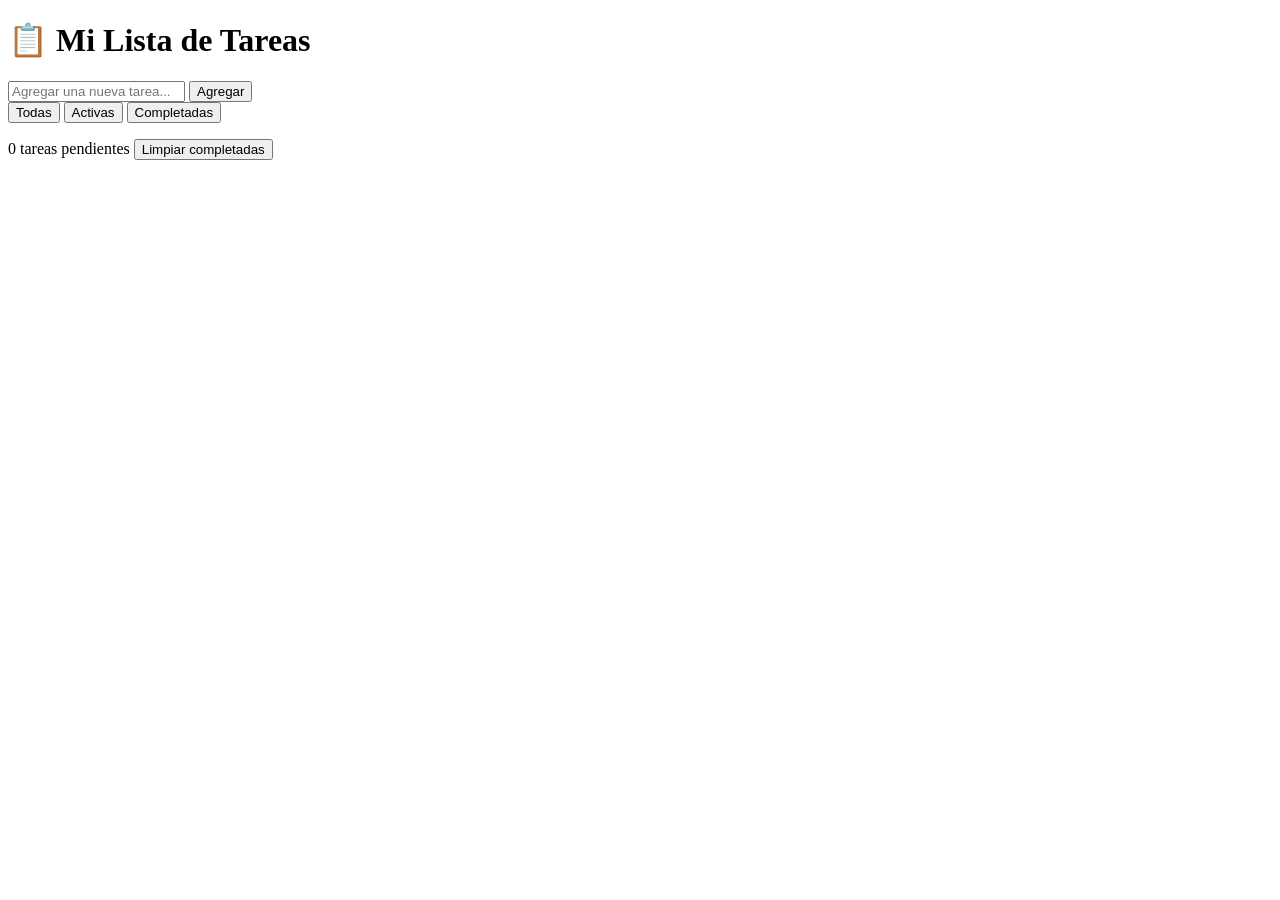
==== index.html @ 69b66ddd "Add todo list application - index.html" ====
<!DOCTYPE html>
<html lang="es">
<head>
    <meta charset="UTF-8">
    <meta name="viewport" content="width=device-width, initial-scale=1.0">
    <title>Aplicación de Lista de Tareas</title>
    <link rel="stylesheet" href="styles.css">
</head>
<body>
    <div class="container">
        <div class="todo-app">
            <h1>📋 Mi Lista de Tareas</h1>
            
            <div class="input-container">
                <input 
                    type="text" 
                    id="taskInput" 
                    class="task-input" 
                    placeholder="Agregar una nueva tarea..."
                    autocomplete="off"
                >
                <button id="addBtn" class="add-btn">Agregar</button>
            </div>

            <div class="filters">
                <button class="filter-btn active" data-filter="all">Todas</button>
                <button class="filter-btn" data-filter="active">Activas</button>
                <button class="filter-btn" data-filter="completed">Completadas</button>
            </div>

            <ul id="taskList" class="task-list"></ul>

            <div class="stats">
                <span id="taskCount">0 tareas pendientes</span>
                <button id="clearBtn" class="clear-btn">Limpiar completadas</button>
            </div>
        </div>
    </div>

    <script src="script.js"></script>
</body>
</html>
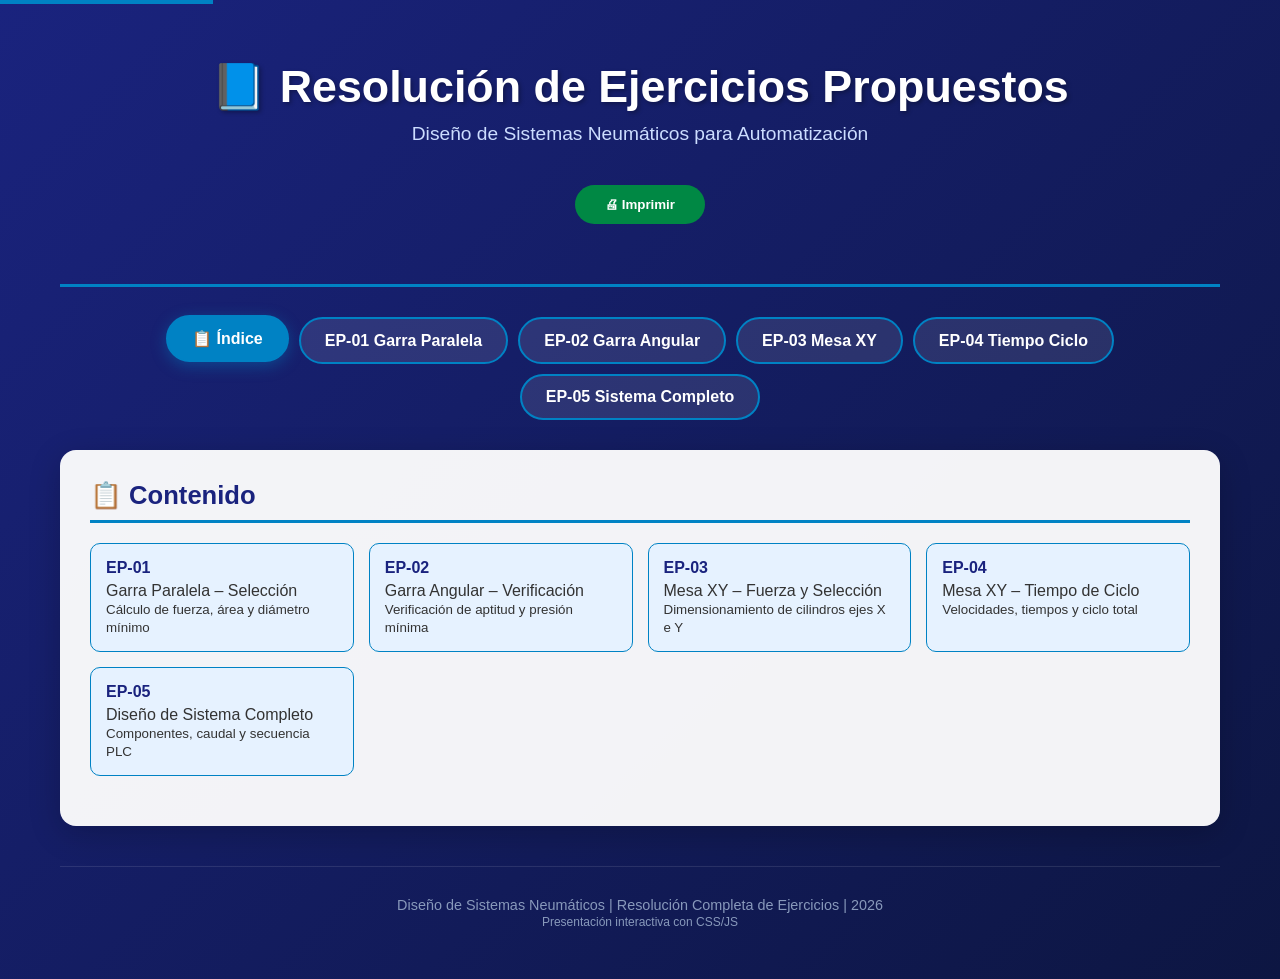
==== commit 8b493191: "Update index.html with Resolucion_Ejercicios_Neumaticos content" ====
--- a/index.html
+++ b/index.html
@@ -1,42 +1,516 @@
 <!DOCTYPE html>
 <html lang="es">
 <head>
-    <meta charset="UTF-8">
-    <meta name="viewport" content="width=device-width, initial-scale=1.0">
-    <title>Aplicación de Lista de Tareas</title>
-    <link rel="stylesheet" href="styles.css">
+<meta charset="UTF-8">
+<meta name="viewport" content="width=device-width, initial-scale=1.0">
+<title>Resolución Ejercicios Neumáticos - Presentación Interactiva</title>
+<style>
+:root {
+  --dark-blue: #1a237e;
+  --accent-blue: #0082c4;
+  --light-blue: #e6f2ff;
+  --green: #008844;
+  --orange: #e65c00;
+  --white: #ffffff;
+  --dark-gray: #333333;
+}
+* { margin: 0; padding: 0; box-sizing: border-box; }
+body {
+  font-family: 'Segoe UI', Tahoma, Geneva, Verdana, sans-serif;
+  background: linear-gradient(135deg, var(--dark-blue) 0%, #0d1642 100%);
+  min-height: 100vh;
+  color: var(--white);
+  overflow-x: hidden;
+}
+.container {
+  max-width: 1200px;
+  margin: 0 auto;
+  padding: 20px;
+}
+.header {
+  text-align: center;
+  padding: 40px 20px;
+  border-bottom: 3px solid var(--accent-blue);
+  margin-bottom: 30px;
+}
+.header h1 {
+  font-size: 2.8rem;
+  font-weight: 700;
+  text-shadow: 2px 2px 4px rgba(0,0,0,0.3);
+}
+.header p {
+  font-size: 1.2rem;
+  color: #ccddff;
+  margin-top: 10px;
+}
+.nav-tabs {
+  display: flex;
+  justify-content: center;
+  gap: 10px;
+  margin-bottom: 30px;
+  flex-wrap: wrap;
+}
+.nav-tab {
+  background: rgba(255,255,255,0.1);
+  border: 2px solid var(--accent-blue);
+  color: var(--white);
+  padding: 12px 24px;
+  border-radius: 30px;
+  cursor: pointer;
+  transition: all 0.3s ease;
+  font-size: 1rem;
+  font-weight: 600;
+}
+.nav-tab:hover, .nav-tab.active {
+  background: var(--accent-blue);
+  transform: translateY(-2px);
+  box-shadow: 0 4px 15px rgba(0,130,196,0.4);
+}
+.slide-content {
+  display: none;
+  animation: fadeIn 0.5s ease;
+}
+.slide-content.active {
+  display: block;
+}
+@keyframes fadeIn {
+  from { opacity: 0; transform: translateY(20px); }
+  to { opacity: 1; transform: translateY(0); }
+}
+.card {
+  background: rgba(255,255,255,0.95);
+  border-radius: 16px;
+  padding: 30px;
+  margin-bottom: 20px;
+  box-shadow: 0 8px 32px rgba(0,0,0,0.2);
+  color: var(--dark-gray);
+}
+.card-title {
+  color: var(--dark-blue);
+  font-size: 1.6rem;
+  font-weight: 700;
+  margin-bottom: 20px;
+  padding-bottom: 10px;
+  border-bottom: 3px solid var(--accent-blue);
+}
+.formula-box {
+  background: var(--light-blue);
+  border-left: 4px solid var(--accent-blue);
+  padding: 15px 20px;
+  margin: 15px 0;
+  border-radius: 8px;
+  font-family: 'Courier New', monospace;
+  font-size: 1.1rem;
+  color: var(--dark-blue);
+}
+.result-box {
+  background: #e8f5e9;
+  border-left: 4px solid var(--green);
+  padding: 15px 20px;
+  margin: 15px 0;
+  border-radius: 8px;
+  font-weight: 700;
+  color: var(--green);
+  font-size: 1.1rem;
+}
+.conclusion-box {
+  background: #fff3e0;
+  border-left: 4px solid var(--orange);
+  padding: 15px 20px;
+  margin: 15px 0;
+  border-radius: 8px;
+  font-weight: 700;
+  color: var(--orange);
+  font-size: 1.1rem;
+}
+.data-grid {
+  display: grid;
+  grid-template-columns: repeat(auto-fit, minmax(250px, 1fr));
+  gap: 15px;
+  margin: 20px 0;
+}
+.data-item {
+  background: var(--light-blue);
+  padding: 15px;
+  border-radius: 10px;
+  border: 1px solid var(--accent-blue);
+}
+.data-item strong {
+  color: var(--dark-blue);
+  display: block;
+  margin-bottom: 5px;
+}
+table {
+  width: 100%;
+  border-collapse: collapse;
+  margin: 20px 0;
+  font-size: 0.95rem;
+}
+th {
+  background: var(--dark-blue);
+  color: var(--white);
+  padding: 12px;
+  text-align: left;
+}
+td {
+  padding: 12px;
+  border-bottom: 1px solid #ddd;
+}
+tr:nth-child(even) {
+  background: var(--light-blue);
+}
+.step-number {
+  display: inline-block;
+  width: 32px;
+  height: 32px;
+  background: var(--accent-blue);
+  color: white;
+  border-radius: 50%;
+  text-align: center;
+  line-height: 32px;
+  font-weight: 700;
+  margin-right: 10px;
+}
+.footer {
+  text-align: center;
+  padding: 30px;
+  color: #8899bb;
+  font-size: 0.9rem;
+  border-top: 1px solid rgba(255,255,255,0.1);
+  margin-top: 40px;
+}
+.progress-bar {
+  position: fixed;
+  top: 0;
+  left: 0;
+  height: 4px;
+  background: var(--accent-blue);
+  transition: width 0.3s ease;
+  z-index: 1000;
+}
+.btn-download {
+  display: inline-block;
+  background: var(--green);
+  color: white;
+  padding: 12px 30px;
+  border-radius: 30px;
+  text-decoration: none;
+  font-weight: 600;
+  margin: 20px 10px;
+  transition: all 0.3s ease;
+  border: none;
+  cursor: pointer;
+}
+.btn-download:hover {
+  transform: translateY(-2px);
+  box-shadow: 0 4px 15px rgba(0,136,68,0.4);
+}
+.check-icon {
+  color: var(--green);
+  font-size: 1.3rem;
+}
+</style>
 </head>
 <body>
-    <div class="container">
-        <div class="todo-app">
-            <h1>📋 Mi Lista de Tareas</h1>
-            
-            <div class="input-container">
-                <input 
-                    type="text" 
-                    id="taskInput" 
-                    class="task-input" 
-                    placeholder="Agregar una nueva tarea..."
-                    autocomplete="off"
-                >
-                <button id="addBtn" class="add-btn">Agregar</button>
-            </div>
-
-            <div class="filters">
-                <button class="filter-btn active" data-filter="all">Todas</button>
-                <button class="filter-btn" data-filter="active">Activas</button>
-                <button class="filter-btn" data-filter="completed">Completadas</button>
-            </div>
-
-            <ul id="taskList" class="task-list"></ul>
-
-            <div class="stats">
-                <span id="taskCount">0 tareas pendientes</span>
-                <button id="clearBtn" class="clear-btn">Limpiar completadas</button>
-            </div>
+<div class="progress-bar" id="progressBar"></div>
+<div class="container">
+  <div class="header">
+    <h1>📘 Resolución de Ejercicios Propuestos</h1>
+    <p>Diseño de Sistemas Neumáticos para Automatización</p>
+    <div style="margin-top:20px;">
+      <button class="btn-download" onclick="printPresentation()">🖨 Imprimir</button>
+    </div>
+  </div>
+
+  <div class="nav-tabs">
+    <button class="nav-tab active" onclick="showSlide(0)">📋 Índice</button>
+    <button class="nav-tab" onclick="showSlide(1)">EP-01 Garra Paralela</button>
+    <button class="nav-tab" onclick="showSlide(2)">EP-02 Garra Angular</button>
+    <button class="nav-tab" onclick="showSlide(3)">EP-03 Mesa XY</button>
+    <button class="nav-tab" onclick="showSlide(4)">EP-04 Tiempo Ciclo</button>
+    <button class="nav-tab" onclick="showSlide(5)">EP-05 Sistema Completo</button>
+  </div>
+
+  <!-- SLIDE 0: INDICE -->
+  <div class="slide-content active" id="slide-0">
+    <div class="card">
+      <div class="card-title">📋 Contenido</div>
+      <div class="data-grid">
+        <div class="data-item">
+          <strong>EP-01</strong>
+          Garra Paralela – Selección<br>
+          <small>Cálculo de fuerza, área y diámetro mínimo</small>
         </div>
-    </div>
-
-    <script src="script.js"></script>
+        <div class="data-item">
+          <strong>EP-02</strong>
+          Garra Angular – Verificación<br>
+          <small>Verificación de aptitud y presión mínima</small>
+        </div>
+        <div class="data-item">
+          <strong>EP-03</strong>
+          Mesa XY – Fuerza y Selección<br>
+          <small>Dimensionamiento de cilindros ejes X e Y</small>
+        </div>
+        <div class="data-item">
+          <strong>EP-04</strong>
+          Mesa XY – Tiempo de Ciclo<br>
+          <small>Velocidades, tiempos y ciclo total</small>
+        </div>
+        <div class="data-item">
+          <strong>EP-05</strong>
+          Diseño de Sistema Completo<br>
+          <small>Componentes, caudal y secuencia PLC</small>
+        </div>
+      </div>
+    </div>
+  </div>
+
+  <!-- SLIDE 1: EP-01 -->
+  <div class="slide-content" id="slide-1">
+    <div class="card">
+      <div class="card-title">🔷 EP-01: Garra Paralela – Selección</div>
+      <div class="data-grid">
+        <div class="data-item"><strong>Masa</strong>m = 0.5 kg (vidrio)</div>
+        <div class="data-item"><strong>Aceleración</strong>a = 3 m/s²</div>
+        <div class="data-item"><strong>Presión</strong>P = 5.5 bar = 550,000 Pa</div>
+        <div class="data-item"><strong>Factor Seg.</strong>FS = 2.0</div>
+        <div class="data-item"><strong>Rendimiento</strong>η = 0.82</div>
+      </div>
+      <h3 style="color:var(--dark-blue);margin-top:20px;">(a) Fuerza Mínima Requerida</h3>
+      <div class="formula-box">F<sub>req</sub> = FS · m · (g + a) = 2.0 × 0.5 × (9.81 + 3) = 12.81 N</div>
+      <div class="result-box">✓ F<sub>req</sub> = 12.81 N</div>
+
+      <h3 style="color:var(--dark-blue);margin-top:20px;">(b) Área Mínima del Pistón</h3>
+      <div class="formula-box">A<sub>min</sub> = F<sub>req</sub> / (P · η) = 12.81 / (550,000 × 0.82) = 2.84 × 10⁻⁵ m² = 28.4 mm²</div>
+      <div class="result-box">✓ A<sub>min</sub> = 28.4 mm²</div>
+
+      <h3 style="color:var(--dark-blue);margin-top:20px;">(c) Diámetro Mínimo</h3>
+      <div class="formula-box">D<sub>min</sub> = √(4 · A<sub>min</sub> / π) = √(4 × 2.84×10⁻⁵ / 3.1416) = 0.00601 m = 6.01 mm</div>
+      <div class="result-box">✓ D<sub>min</sub> = 6.01 mm</div>
+      <div class="conclusion-box">📌 Selección comercial: cilindro Ø8 mm, Ø10 mm o Ø12 mm</div>
+    </div>
+  </div>
+
+  <!-- SLIDE 2: EP-02 -->
+  <div class="slide-content" id="slide-2">
+    <div class="card">
+      <div class="card-title">🔷 EP-02: Garra Angular – Verificación</div>
+      <div class="data-grid">
+        <div class="data-item"><strong>Diámetro</strong>D = 25 mm</div>
+        <div class="data-item"><strong>Presión</strong>P = 4 bar = 400,000 Pa</div>
+        <div class="data-item"><strong>Rendimiento</strong>η = 0.78</div>
+        <div class="data-item"><strong>Coef. Trans.</strong>K = 0.65</div>
+        <div class="data-item"><strong>Masa</strong>m = 2 kg</div>
+        <div class="data-item"><strong>Aceleración</strong>a = 5 m/s²</div>
+      </div>
+      <h3 style="color:var(--dark-blue);margin-top:20px;">Paso 1: Fuerza Teórica</h3>
+      <div class="formula-box">F<sub>teo</sub> = P · (π/4) · D² = 400,000 × 0.7854 × 0.000625 = 196.35 N</div>
+      <div class="result-box">✓ F<sub>teo</sub> = 196.35 N</div>
+
+      <h3 style="color:var(--dark-blue);margin-top:20px;">Paso 2: Fuerza Real en Mordaza</h3>
+      <div class="formula-box">F<sub>suj</sub> = F<sub>teo</sub> × η × K = 196.35 × 0.78 × 0.65 = 99.55 N</div>
+      <div class="result-box">✓ F<sub>suj</sub> = 99.55 N</div>
+
+      <h3 style="color:var(--dark-blue);margin-top:20px;">Paso 3: Fuerza Requerida</h3>
+      <div class="formula-box">F<sub>req</sub> = FS · m · (g + a) = 2.0 × 2 × (9.81 + 5) = 59.24 N</div>
+      <div class="result-box">✓ F<sub>req</sub> = 59.24 N</div>
+
+      <h3 style="color:var(--dark-blue);margin-top:20px;">Paso 4: Verificación</h3>
+      <div class="formula-box">F<sub>suj</sub> = 99.55 N ≥ F<sub>req</sub> = 59.24 N</div>
+      <div class="result-box">✅ SÍ ES APTA — La garra cumple con el requerimiento</div>
+      <div class="formula-box">FS<sub>real</sub> = 99.55 / 59.24 = 1.68 | P<sub>min</sub> = 2.38 bar</div>
+    </div>
+  </div>
+
+  <!-- SLIDE 3: EP-03 -->
+  <div class="slide-content" id="slide-3">
+    <div class="card">
+      <div class="card-title">🔷 EP-03: Mesa XY – Fuerza y Selección</div>
+      <div class="data-grid">
+        <div class="data-item"><strong>Presión</strong>P = 6 bar = 600,000 Pa</div>
+        <div class="data-item"><strong>Rendimiento</strong>η = 0.90</div>
+        <div class="data-item"><strong>FS</strong>2.0</div>
+        <div class="data-item"><strong>Masa</strong>8 kg (cada eje)</div>
+        <div class="data-item"><strong>Aceleración</strong>1.5 m/s²</div>
+      </div>
+      <h3 style="color:var(--dark-blue);margin-top:20px;">Eje X</h3>
+      <div class="formula-box">F<sub>reqX</sub> = 2.0 × 8 × (9.81 + 1.5) = 180.96 N</div>
+      <div class="formula-box">A<sub>minX</sub> = 180.96 / 540,000 = 335 mm² | D<sub>minX</sub> = 20.65 mm</div>
+      <div class="result-box">✓ F<sub>realX</sub> (Ø25mm) = 265.1 N > 180.96 N → CUMPLE</div>
+
+      <h3 style="color:var(--dark-blue);margin-top:20px;">Eje Y</h3>
+      <div class="formula-box">F<sub>reqY</sub> = 180.96 N | D<sub>minY</sub> = 20.65 mm</div>
+      <div class="result-box">✓ F<sub>realY</sub> (Ø25mm) = 265.1 N</div>
+
+      <table>
+        <tr><th>Eje</th><th>D mínimo</th><th>D elegido</th><th>F real</th></tr>
+        <tr><td>X</td><td>20.65 mm</td><td>25 mm</td><td>265.1 N</td></tr>
+        <tr><td>Y</td><td>20.65 mm</td><td>25 mm</td><td>265.1 N</td></tr>
+      </table>
+    </div>
+  </div>
+
+  <!-- SLIDE 4: EP-04 -->
+  <div class="slide-content" id="slide-4">
+    <div class="card">
+      <div class="card-title">🔷 EP-04: Mesa XY – Tiempo de Ciclo</div>
+      <div class="data-grid">
+        <div class="data-item"><strong>Q<sub>X</sub></strong>20 L/min = 3.333×10⁻⁴ m³/s</div>
+        <div class="data-item"><strong>Q<sub>Y</sub></strong>12 L/min = 2.0×10⁻⁴ m³/s</div>
+        <div class="data-item"><strong>D<sub>X</sub></strong>50 mm</div>
+        <div class="data-item"><strong>D<sub>Y</sub></strong>40 mm</div>
+        <div class="data-item"><strong>Carrera X</strong>400 mm</div>
+        <div class="data-item"><strong>Carrera Y</strong>200 mm</div>
+      </div>
+      <h3 style="color:var(--dark-blue);margin-top:20px;">(a) Velocidades</h3>
+      <div class="formula-box">v<sub>X</sub> = Q<sub>X</sub>/A<sub>X</sub> = 3.333×10⁻⁴ / 1.9635��10⁻³ = 0.170 m/s</div>
+      <div class="formula-box">v<sub>Y</sub> = Q<sub>Y</sub>/A<sub>Y</sub> = 2.0×10⁻⁴ / 1.2566×10⁻³ = 0.159 m/s</div>
+      <div class="result-box">✓ v<sub>X</sub> = 0.170 m/s | v<sub>Y</sub> = 0.159 m/s</div>
+
+      <h3 style="color:var(--dark-blue);margin-top:20px;">(b) Tiempos de Desplazamiento</h3>
+      <div class="formula-box">t<sub>X</sub> = 0.4/0.170 + 0.02 = 2.373 s | t<sub>Y</sub> = 0.2/0.159 + 0.02 = 1.278 s</div>
+      <div class="result-box">✓ t<sub>X</sub> = 2.373 s | t<sub>Y</sub> = 1.278 s</div>
+
+      <h3 style="color:var(--dark-blue);margin-top:20px;">(c) Tiempo Total de Ciclo</h3>
+      <div class="formula-box">T<sub>ciclo</sub> = t<sub>X</sub> + t<sub>Y</sub> + t<sub>Y</sub> = 2.373 + 1.278 + 1.278 = 4.929 s</div>
+      <div class="result-box">✓ T<sub>ciclo</sub> = 4.93 s (ciclo parcial: X+ → Y+ → Y-)</div>
+      <div class="formula-box">T<sub>total</sub> (incluyendo X-) = 2.373 + 1.278 + 1.278 + 2.373 = 7.302 s</div>
+      <div class="conclusion-box">📌 Ciclo completo (ida y vuelta): T<sub>total</sub> = 7.30 s</div>
+    </div>
+  </div>
+
+  <!-- SLIDE 5: EP-05 -->
+  <div class="slide-content" id="slide-5">
+    <div class="card">
+      <div class="card-title">🔷 EP-05: Diseño de Sistema Completo</div>
+      <h3 style="color:var(--dark-blue);">Requisitos</h3>
+      <div class="data-grid">
+        <div class="data-item"><strong>Garra</strong>Para piezas de 1.5 kg</div>
+        <div class="data-item"><strong>Mesa XY</strong>Carrera X=250mm, Y=150mm</div>
+        <div class="data-item"><strong>Velocidad</strong>0.4 m/s</div>
+      </div>
+
+      <h3 style="color:var(--dark-blue);margin-top:20px;">Paso 1: Garra</h3>
+      <div class="formula-box">F<sub>req</sub> = 38.43 N | A<sub>min</sub> = 75.4 mm² | D<sub>min</sub> = 9.8 mm</div>
+      <div class="conclusion-box">📌 Selección: Garra Ø12-16 mm</div>
+
+      <h3 style="color:var(--dark-blue);margin-top:20px;">Paso 2: Cilindros XY</h3>
+      <div class="formula-box">F<sub>req</sub> = 33.93 N | D<sub>min</sub> = 9.2 mm</div>
+      <div class="conclusion-box">📌 Selección: Cilindros Ø16 mm, carreras 250mm/150mm</div>
+
+      <h3 style="color:var(--dark-blue);margin-top:20px;">Paso 3: Caudal</h3>
+      <div class="formula-box">Q = v × A = 0.4 × 1.13×10⁻⁴ = 4.52×10⁻⁵ m³/s = 2.71 L/min</div>
+      <div class="result-box">✓ Q = 2.71 L/min por cilindro</div>
+    </div>
+
+    <div class="card">
+      <div class="card-title">📋 Lista de Componentes</div>
+      <table>
+        <tr><th>Componente</th><th>Especificación</th><th>Cant.</th></tr>
+        <tr><td>Compresor</td><td>8 bar, 50 L/min, tanque 30 L</td><td>1</td></tr>
+        <tr><td>Unidad FRL</td><td>Filtro 5µm, Regulador 0-8 bar, Lubricador</td><td>1</td></tr>
+        <tr><td>Válvula aislamiento</td><td>Corte manual con candado (LOTO)</td><td>1</td></tr>
+        <tr><td>Válvula garra</td><td>5/2 biestable, falla segura cerrada, 24VDC</td><td>1</td></tr>
+        <tr><td>Válvula eje X</td><td>5/2 monoestable, 24VDC, t<20ms</td><td>1</td></tr>
+        <tr><td>Válvula eje Y</td><td>5/2 monoestable, 24VDC</td><td>1</td></tr>
+        <tr><td>Reguladores caudal</td><td>Meter-Out ajustable 0-30 L/min</td><td>4</td></tr>
+        <tr><td>Cilindro X</td><td>ISO 6432, Ø16mm, carrera 250mm, DE</td><td>1</td></tr>
+        <tr><td>Cilindro Y</td><td>ISO 6432, Ø16mm, carrera 150mm, DE</td><td>1</td></tr>
+        <tr><td>Garra paralela</td><td>Ø16mm, carrera mordaza 10-20mm</td><td>1</td></tr>
+        <tr><td>Sensores magnéticos</td><td>PNP, 24VDC, finales de carrera</td><td>6</td></tr>
+        <tr><td>Presostato</td><td>Ajustable 1-8 bar, salida digital</td><td>1</td></tr>
+        <tr><td>PLC</td><td>8 ED, 6 SD, 24VDC</td><td>1</td></tr>
+        <tr><td>Silenciadores</td><td>Para puertos escape 3 y 5</td><td>3</td></tr>
+        <tr><td>Tubería</td><td>Poliuretano 6mm o 8mm</td><td>Según layout</td></tr>
+      </table>
+    </div>
+
+    <div class="card">
+      <div class="card-title">🔁 Secuencia de Control PLC</div>
+      <div class="formula-box" style="text-align:left;">
+        <span class="step-number">1</span>Inicio → Esperar pulsador<br>
+        <span class="step-number">2</span>Activar válvula garra (cierra) → esperar 100ms<br>
+        <span class="step-number">3</span>Activar válvula eje X+ → esperar sensor X+<br>
+        <span class="step-number">4</span>Activar válvula eje Y+ → esperar sensor Y+<br>
+        <span class="step-number">5</span>Operación → temporizador 500ms<br>
+        <span class="step-number">6</span>Activar válvula eje Y- → esperar sensor Y-<br>
+        <span class="step-number">7</span>Activar válvula eje X- → esperar sensor X-<br>
+        <span class="step-number">8</span>Desactivar válvula garra (abre) → Fin ciclo
+      </div>
+    </div>
+  </div>
+
+  <div class="footer">
+    Diseño de Sistemas Neumáticos | Resolución Completa de Ejercicios | 2026<br>
+    <small>Presentación interactiva con CSS/JS</small>
+  </div>
+</div>
+
+<script>
+let currentSlide = 0;
+const totalSlides = 6;
+
+function showSlide(index) {
+  // Update tabs
+  document.querySelectorAll('.nav-tab').forEach((tab, i) => {
+    tab.classList.toggle('active', i === index);
+  });
+
+  // Update content
+  document.querySelectorAll('.slide-content').forEach((slide, i) => {
+    slide.classList.toggle('active', i === index);
+  });
+
+  currentSlide = index;
+  updateProgress();
+
+  // Scroll to top
+  window.scrollTo({ top: 0, behavior: 'smooth' });
+}
+
+function updateProgress() {
+  const progress = ((currentSlide + 1) / totalSlides) * 100;
+  document.getElementById('progressBar').style.width = progress + '%';
+}
+
+function printPresentation() {
+  window.print();
+}
+
+// Keyboard navigation
+document.addEventListener('keydown', (e) => {
+  if (e.key === 'ArrowRight' || e.key === 'ArrowDown') {
+    if (currentSlide < totalSlides - 1) showSlide(currentSlide + 1);
+  } else if (e.key === 'ArrowLeft' || e.key === 'ArrowUp') {
+    if (currentSlide > 0) showSlide(currentSlide - 1);
+  }
+});
+
+// Touch/swipe support for mobile
+let touchStartX = 0;
+let touchEndX = 0;
+
+document.addEventListener('touchstart', (e) => {
+  touchStartX = e.changedTouches[0].screenX;
+});
+
+document.addEventListener('touchend', (e) => {
+  touchEndX = e.changedTouches[0].screenX;
+  handleSwipe();
+});
+
+function handleSwipe() {
+  const swipeThreshold = 50;
+  if (touchEndX < touchStartX - swipeThreshold && currentSlide < totalSlides - 1) {
+    showSlide(currentSlide + 1);
+  }
+  if (touchEndX > touchStartX + swipeThreshold && currentSlide > 0) {
+    showSlide(currentSlide - 1);
+  }
+}
+
+// Initialize
+updateProgress();
+</script>
 </body>
-</html>
+</html>
